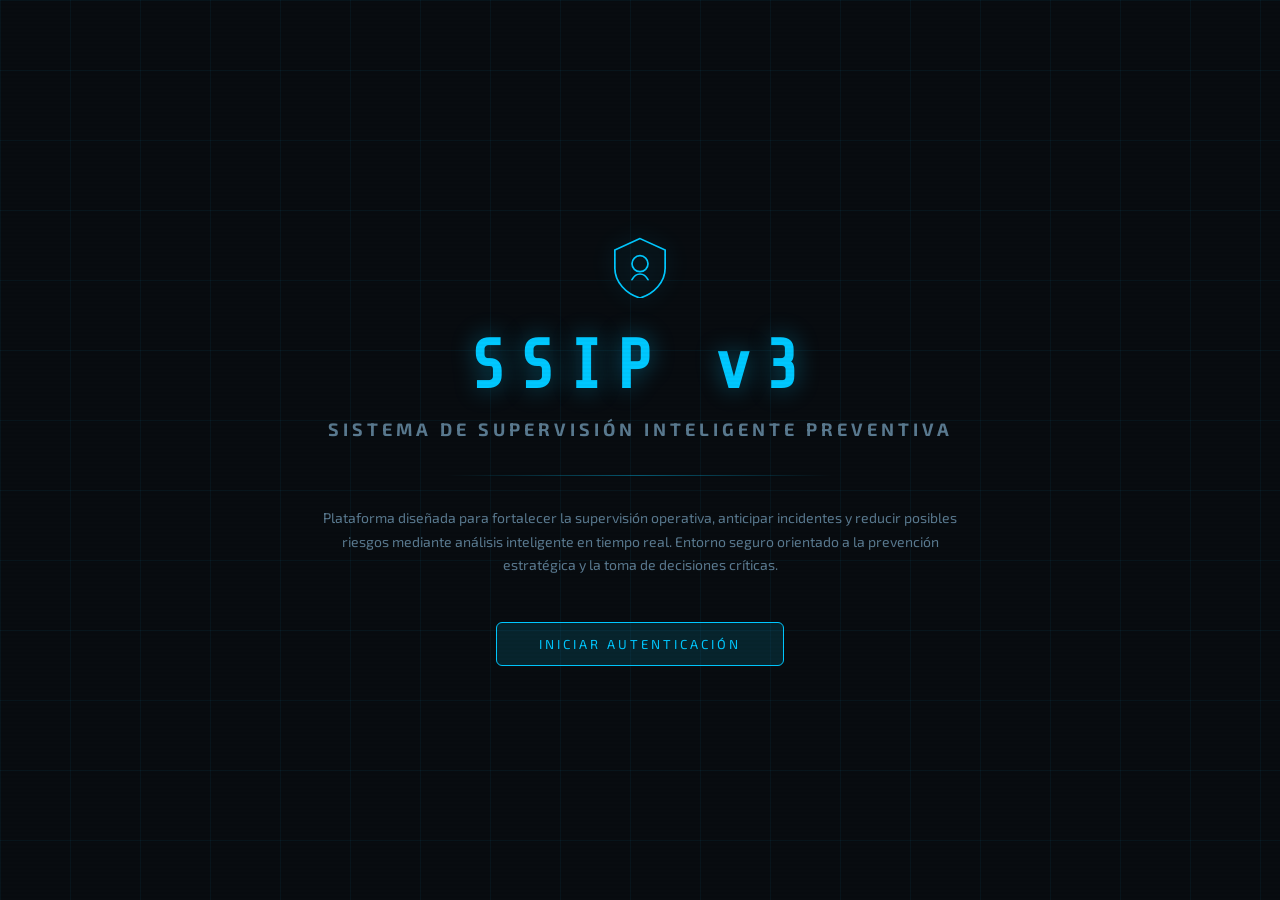
==== index.html @ f1a17220 "Add files via upload" ====
<!DOCTYPE html>
<html lang="es">
<head>
  <meta charset="UTF-8">
  <title>SSIP v3 — Sistema de Supervisión Inteligente Preventiva</title>
  <meta name="viewport" content="width=device-width, initial-scale=1.0">
  <link rel="stylesheet" href="style.css">
</head>
<body class="command-home">

  
  <div class="tactical-grid"></div>

  <main class="home-core">

    <div class="home-logo">
      <svg viewBox="0 0 56 56" fill="none" stroke="currentColor" stroke-width="1.5">
          <path d="M28 4L6 14v16c0 12 9.8 22.4 22 26 12.2-3.6 22-14 22-26V14L28 4z"/>
          <circle cx="28" cy="26" r="7"/>
          <path d="M21 40c1.8-3.4 4-5 7-5s5.2 1.6 7 5" stroke-linecap="round"/>
        </svg>
    </div>

    <h1 class="home-title">SSIP v3</h1>
    <h2 class="home-subtitle">
      Sistema de Supervisión Inteligente Preventiva
    </h2>

    <div class="home-divider"></div>

    <p class="home-description">
      Plataforma diseñada para fortalecer la supervisión operativa,
      anticipar incidentes y reducir posibles riesgos mediante análisis
      inteligente en tiempo real. Entorno seguro orientado a la
      prevención estratégica y la toma de decisiones críticas.
    </p>

    <a href="login.html" class="home-btn">
      INICIAR AUTENTICACIÓN
    </a>

  </main>

</body>
</html>
---- style.css ----
/* ═══════════════════════════════════════════════════════════
   SSIP — Sistema de Supervisión Inteligente Preventiva
   Dark security dashboard · Industrial / Tactical aesthetic
   ═══════════════════════════════════════════════════════════ */

@import url('https://fonts.googleapis.com/css2?family=Share+Tech+Mono&family=Exo+2:wght@300;400;600;700&display=swap');

/* ─── RESET & VARS ─────────────────────────────────────── */
*, *::before, *::after { box-sizing: border-box; margin: 0; padding: 0; }

:root {
  --bg-base:      #080c10;
  --bg-surface:   #0d1117;
  --bg-card:      #111820;
  --bg-card-alt:  #141c26;
  --border:       #1e2d3d;
  --border-glow:  #1e4060;

  --accent:       #00c8ff;
  --accent-dim:   rgba(0,200,255,0.12);
  --accent-glow:  rgba(0,200,255,0.4);

  --warn:         #ffaa00;
  --warn-dim:     rgba(255,170,0,0.12);

  --danger:       #ff3a3a;
  --danger-dim:   rgba(255,58,58,0.12);
  --danger-glow:  rgba(255,58,58,0.5);

  --ok:           #00e676;
  --ok-dim:       rgba(0,230,118,0.12);

  --text-primary:   #d4e4f0;
  --text-secondary: #5a7a90;
  --text-muted:     #2e4558;

  --font-ui:   'Exo 2', sans-serif;
  --font-mono: 'Share Tech Mono', monospace;
  --radius:    6px;
  --radius-lg: 10px;

  --header-h: 52px;
}

html, body {
  height: 100%;
  width: 100%;
  background: var(--bg-base);
  color: var(--text-primary);
  font-family: var(--font-ui);
  font-size: 14px;
  /* Desktop: sin scroll (layout fijo) */
  overflow: hidden;
}

/* Scanline texture */
body::before {
  content: '';
  position: fixed; inset: 0;
  background: repeating-linear-gradient(
    0deg,
    transparent, transparent 2px,
    rgba(0,0,0,0.025) 2px, rgba(0,0,0,0.025) 4px
  );
  pointer-events: none; z-index: 9999;
}

/* ─── HEADER ───────────────────────────────────────────── */
.app-header {
  display: flex;
  align-items: center;
  justify-content: space-between;
  padding: 0 16px;
  height: var(--header-h);
  background: var(--bg-surface);
  border-bottom: 1px solid var(--border);
  position: relative;
  z-index: 100;
  flex-shrink: 0;
  gap: 10px;
}
.app-header::after {
  content: '';
  position: absolute; bottom: 0; left: 0; right: 0; height: 1px;
  background: linear-gradient(90deg, transparent, var(--accent-glow), transparent);
}

.header-brand { display: flex; align-items: center; gap: 10px; flex-shrink: 0; }
.brand-icon { width: 32px; height: 32px; color: var(--accent); filter: drop-shadow(0 0 6px var(--accent-glow)); flex-shrink: 0; }
.brand-icon svg { width: 100%; height: 100%; }
.brand-text { display: flex; flex-direction: column; }
.brand-title {
  font-family: var(--font-mono); font-size: 17px;
  letter-spacing: 4px; color: var(--accent);
  text-shadow: 0 0 12px var(--accent-glow); line-height: 1;
}
.brand-sub {
  font-size: 9px; letter-spacing: 2px; text-transform: uppercase;
  color: var(--text-secondary); margin-top: 2px;
}

.header-status {
  display: flex;
  align-items: center;
  gap: 8px;
  flex-wrap: wrap;
  justify-content: flex-end;
  flex: 1;
  min-width: 0;
}

.status-badge {
  display: flex; align-items: center; gap: 6px;
  padding: 3px 10px; border-radius: 20px;
  background: var(--bg-card); border: 1px solid var(--border);
  font-family: var(--font-mono); font-size: 10px; letter-spacing: 2px;
  flex-shrink: 0;
}
.status-dot {
  width: 7px; height: 7px; border-radius: 50%;
  background: var(--text-muted); transition: all .3s; flex-shrink: 0;
}
.status-badge.online .status-dot { background: var(--ok); box-shadow: 0 0 8px var(--ok); animation: pulse-ok 2s infinite; }
.status-badge.alert  .status-dot { background: var(--danger); box-shadow: 0 0 8px var(--danger); animation: pulse-danger .5s infinite; }
.status-badge.online .status-label { color: var(--ok); }
.status-badge.alert  .status-label { color: var(--danger); }

.header-time {
  font-family: var(--font-mono); font-size: 18px;
  color: var(--text-primary); letter-spacing: 2px;
  min-width: 82px; text-align: right; flex-shrink: 0;
}

/* ─── ROOT LAYOUT ──────────────────────────────────────── */
.app-main {
  display: grid;
  grid-template-columns: 1fr 320px;
  height: calc(100vh - var(--header-h));
  overflow: hidden;
}

/* ─── VIDEO PANEL ──────────────────────────────────────── */
.video-panel {
  display: flex; flex-direction: column;
  background: var(--bg-base);
  border-right: 1px solid var(--border);
  overflow: hidden; min-height: 0;
}

/* Source bar */
.source-bar {
  display: flex; align-items: center; flex-wrap: wrap;
  gap: 6px; padding: 9px 12px;
  background: var(--bg-surface);
  border-bottom: 1px solid var(--border);
  flex-shrink: 0;
}
.source-tabs { display: flex; gap: 4px; flex-wrap: wrap; }
.source-tab {
  display: flex; align-items: center; gap: 5px;
  padding: 4px 11px; border-radius: var(--radius);
  background: transparent; border: 1px solid var(--border);
  color: var(--text-secondary); font-family: var(--font-ui);
  font-size: 12px; cursor: pointer; transition: all .2s;
  white-space: nowrap;
}
.source-tab svg { width: 13px; height: 13px; flex-shrink: 0; }
.source-tab:hover { border-color: var(--accent-dim); color: var(--text-primary); }
.source-tab.active { background: var(--accent-dim); border-color: var(--accent); color: var(--accent); }

.url-input {
  flex: 1; min-width: 160px; padding: 4px 9px;
  background: var(--bg-base); border: 1px solid var(--border);
  border-radius: var(--radius); color: var(--text-primary);
  font-family: var(--font-mono); font-size: 11px;
  outline: none; transition: border-color .2s;
}
.url-input:focus { border-color: var(--accent); }
.url-input::placeholder { color: var(--text-muted); }
.file-input-hidden { display: none; }

.btn-connect {
  padding: 4px 12px; background: var(--accent-dim);
  border: 1px solid var(--accent); border-radius: var(--radius);
  color: var(--accent); font-family: var(--font-ui);
  font-size: 12px; cursor: pointer; transition: all .2s; white-space: nowrap;
}
.btn-connect:hover { background: var(--accent); color: var(--bg-base); }
.webrtc-config, .file-config { display: flex; align-items: center; gap: 6px; flex: 1; flex-wrap: wrap; }

/* Canvas */
.canvas-wrapper {
  position: relative; flex: 1; background: #000;
  overflow: hidden; display: flex;
  align-items: center; justify-content: center;
  min-height: 0;
}
#videoElement  { position: absolute; inset: 0; width: 100%; height: 100%; object-fit: contain; }
#overlayCanvas { position: absolute; inset: 0; width: 100%; height: 100%; cursor: crosshair; }

.canvas-wrapper::before, .canvas-wrapper::after {
  content: ''; position: absolute; width: 18px; height: 18px;
  z-index: 10; pointer-events: none;
}
.canvas-wrapper::before { top: 8px; left: 8px; border-top: 2px solid var(--accent); border-left: 2px solid var(--accent); opacity: .5; }
.canvas-wrapper::after  { bottom: 8px; right: 8px; border-bottom: 2px solid var(--accent); border-right: 2px solid var(--accent); opacity: .5; }

/* Zone hint */
.zone-hint {
  position: absolute; top: 50%; left: 50%; transform: translate(-50%,-50%);
  display: flex; flex-direction: column; align-items: center; gap: 8px;
  color: var(--accent); font-size: 13px; letter-spacing: 1px;
  pointer-events: none; animation: fadeInOut 2s infinite; z-index: 20;
}
.zone-hint svg { width: 30px; height: 30px; opacity: .7; }

/* Alert overlay */
.alert-overlay {
  position: absolute; inset: 0; display: flex;
  flex-direction: column; align-items: center; justify-content: center;
  z-index: 30; pointer-events: none; animation: alertFlash .5s infinite;
}
.alert-pulse { position: absolute; inset: 0; border: 3px solid var(--danger); border-radius: 2px; animation: borderPulse .5s infinite; }
.alert-text {
  background: rgba(255,58,58,0.9); color: #fff;
  font-family: var(--font-mono); font-size: 14px; letter-spacing: 3px;
  padding: 7px 18px; border-radius: var(--radius); font-weight: bold;
  text-shadow: 0 0 10px rgba(255,255,255,0.5);
}

/* No signal */
.no-signal { display: flex; flex-direction: column; align-items: center; gap: 10px; color: var(--text-muted); z-index: 5; user-select: none; }
.no-signal-icon { opacity: .25; }
.no-signal-icon svg { width: 60px; height: 60px; }
.no-signal p { font-size: 13px; letter-spacing: 1px; }
.no-signal-sub { font-size: 11px; opacity: .6; }

/* Video controls bar */
.video-controls {
  display: flex; align-items: center; gap: 6px;
  padding: 9px 12px; flex-wrap: wrap;
  background: var(--bg-surface);
  border-top: 1px solid var(--border);
  flex-shrink: 0;
}
.ctrl-btn {
  display: flex; align-items: center; gap: 5px;
  padding: 7px 13px; background: var(--bg-card);
  border: 1px solid var(--border); border-radius: var(--radius);
  color: var(--text-secondary); font-family: var(--font-ui);
  font-size: 11px; cursor: pointer; transition: all .2s; white-space: nowrap;
  touch-action: manipulation; /* better touch targets */
}
.ctrl-btn svg { width: 13px; height: 13px; flex-shrink: 0; }
.ctrl-btn:hover:not(:disabled) { border-color: var(--accent); color: var(--accent); }
.ctrl-btn:disabled { opacity: .25; cursor: not-allowed; }
.ctrl-btn.active { background: var(--danger-dim); border-color: var(--danger); color: var(--danger); }
.fps-counter { margin-left: auto; font-family: var(--font-mono); font-size: 10px; color: var(--text-muted); letter-spacing: 1px; }

/* ─── SIDEBAR ──────────────────────────────────────────── */
.sidebar {
  display: flex;
  flex-direction: column;
  height: 100%;
  overflow: hidden;
  background: var(--bg-surface);
}

.sidebar-top {
  flex-shrink: 0;
  overflow-y: auto;
  max-height: 62%;
  scrollbar-width: thin;
  scrollbar-color: var(--border) transparent;
  border-bottom: 1px solid var(--border);
}
.sidebar-top::-webkit-scrollbar { width: 3px; }
.sidebar-top::-webkit-scrollbar-thumb { background: var(--border); border-radius: 2px; }

.sidebar-bottom {
  flex: 1;
  display: flex;
  flex-direction: column;
  overflow: hidden;
  min-height: 0;
}

.side-card {
  padding: 14px 16px;
  border-bottom: 1px solid var(--border);
  flex-shrink: 0;
}
.side-card:last-child { border-bottom: none; }

.card-title { font-size: 10px; font-weight: 600; letter-spacing: 2.5px; text-transform: uppercase; color: var(--text-secondary); margin-bottom: 12px; }
.card-header-row { display: flex; align-items: center; justify-content: space-between; margin-bottom: 10px; }
.card-header-row .card-title { margin-bottom: 0; }

/* State grid */
.state-grid { display: grid; grid-template-columns: 1fr 1fr; gap: 6px; }
.state-item { background: var(--bg-card); border: 1px solid var(--border); border-radius: var(--radius); padding: 9px 11px; }
.state-label { display: block; font-size: 9px; color: var(--text-muted); letter-spacing: 1px; text-transform: uppercase; margin-bottom: 2px; }
.state-val { display: block; font-family: var(--font-mono); font-size: 10px; color: var(--text-secondary); overflow: hidden; text-overflow: ellipsis; white-space: nowrap; }
.state-val.ok   { color: var(--ok); }
.state-val.warn { color: var(--warn); }
.state-val.err  { color: var(--danger); }

/* Metrics */
.metrics-row { display: grid; grid-template-columns: repeat(3,1fr); gap: 6px; }
.metric-box { background: var(--bg-card); border: 1px solid var(--border); border-radius: var(--radius); padding: 11px 8px; text-align: center; }
.metric-box.warn   { border-color: rgba(255,170,0,0.3); }
.metric-box.danger { border-color: rgba(255,58,58,0.3); }
.metric-num { display: block; font-family: var(--font-mono); font-size: 22px; color: var(--text-primary); line-height: 1; margin-bottom: 4px; }
.metric-box.warn   .metric-num { color: var(--warn); }
.metric-box.danger .metric-num { color: var(--danger); }
.metric-lbl { font-size: 9px; color: var(--text-muted); letter-spacing: 1px; text-transform: uppercase; }

/* Sliders */
.slider-group { margin-bottom: 13px; }
.slider-group:last-child { margin-bottom: 0; }
.slider-group label { display: flex; justify-content: space-between; font-size: 11px; color: var(--text-secondary); margin-bottom: 7px; letter-spacing: .3px; }
.slider-val { font-family: var(--font-mono); color: var(--accent); min-width: 22px; text-align: right; }
.slider { width: 100%; -webkit-appearance: none; appearance: none; height: 5px; background: var(--border); border-radius: 3px; outline: none; cursor: pointer; transition: background .2s; }
.slider::-webkit-slider-thumb { -webkit-appearance: none; width: 16px; height: 16px; border-radius: 50%; background: var(--accent); box-shadow: 0 0 6px var(--accent-glow); cursor: pointer; }
.slider::-moz-range-thumb { width: 16px; height: 16px; border-radius: 50%; background: var(--accent); border: none; cursor: pointer; }

/* Zone list */
#zoneList {
  display: flex; flex-direction: column; gap: 4px;
  margin-top: 8px; max-height: 130px; overflow-y: auto;
  scrollbar-width: thin; scrollbar-color: var(--border) transparent; padding-right: 2px;
}
#zoneList::-webkit-scrollbar { width: 3px; }
#zoneList::-webkit-scrollbar-thumb { background: var(--border); border-radius: 2px; }

/* Events card */
.events-card {
  flex: 1; display: flex; flex-direction: column;
  overflow: hidden; min-height: 0; padding: 14px 16px;
}
.btn-export {
  display: flex; align-items: center; gap: 4px;
  padding: 3px 9px; background: var(--ok-dim);
  border: 1px solid var(--ok); border-radius: var(--radius);
  color: var(--ok); font-size: 11px; font-family: var(--font-ui);
  cursor: pointer; transition: all .2s;
}
.btn-export svg { width: 11px; height: 11px; }
.btn-export:hover { background: var(--ok); color: var(--bg-base); }

.events-list {
  flex: 1; display: flex; flex-direction: column; gap: 5px;
  overflow-y: auto; min-height: 0; margin-top: 8px; padding-right: 2px;
  scrollbar-width: thin; scrollbar-color: var(--border) transparent;
}
.events-list::-webkit-scrollbar { width: 3px; }
.events-list::-webkit-scrollbar-thumb { background: var(--border); border-radius: 2px; }

.events-empty { text-align: center; color: var(--text-muted); font-size: 11px; padding: 16px 0; letter-spacing: 1px; }

.event-item {
  display: flex; gap: 8px; padding: 8px 9px;
  background: var(--bg-card); border: 1px solid var(--border);
  border-radius: var(--radius); cursor: pointer;
  transition: border-color .2s; align-items: flex-start; flex-shrink: 0;
  animation: slideIn .25s ease;
}
.event-item:hover { border-color: var(--accent); }
.event-item.severity-high { border-left: 3px solid var(--danger); }
.event-item.severity-med  { border-left: 3px solid var(--warn); }
.event-item.severity-low  { border-left: 3px solid var(--accent); }
.event-thumb { width: 38px; height: 28px; border-radius: 3px; object-fit: cover; flex-shrink: 0; background: var(--bg-base); border: 1px solid var(--border); }
.event-info { flex: 1; min-width: 0; }
.event-type { font-size: 10px; font-weight: 600; color: var(--text-primary); white-space: nowrap; overflow: hidden; text-overflow: ellipsis; }
.event-time { font-family: var(--font-mono); font-size: 9px; color: var(--text-muted); margin-top: 2px; }

/* ─── MODAL ─────────────────────────────────────────────── */
.modal-backdrop { position: fixed; inset: 0; background: rgba(0,0,0,0.85); z-index: 1000; display: flex; align-items: center; justify-content: center; padding: 16px; }
.event-modal { background: var(--bg-card); border: 1px solid var(--border-glow); border-radius: var(--radius-lg); box-shadow: 0 0 40px rgba(0,200,255,0.12); width: 100%; max-width: 560px; overflow: hidden; }
.modal-header { display: flex; align-items: center; justify-content: space-between; padding: 13px 16px; border-bottom: 1px solid var(--border); }
.modal-title { font-family: var(--font-mono); font-size: 12px; letter-spacing: 2px; color: var(--accent); }
.modal-close { background: none; border: none; color: var(--text-secondary); cursor: pointer; font-size: 16px; line-height: 1; padding: 2px 6px; border-radius: 3px; transition: all .2s; }
.modal-close:hover { background: var(--danger-dim); color: var(--danger); }
.modal-snapshot { width: 100%; display: block; max-height: 280px; object-fit: contain; background: #000; }
.modal-meta { padding: 13px 16px; font-family: var(--font-mono); font-size: 11px; color: var(--text-secondary); line-height: 1.7; }

/* ─── UTILITIES ─────────────────────────────────────────── */
.hidden { display: none !important; }

/* ─── ANIMATIONS ────────────────────────────────────────── */
@keyframes pulse-ok     { 0%,100%{opacity:1;box-shadow:0 0 6px var(--ok);}  50%{opacity:.6;box-shadow:0 0 12px var(--ok);} }
@keyframes pulse-danger { 0%,100%{opacity:1;box-shadow:0 0 8px var(--danger);} 50%{opacity:.4;box-shadow:0 0 4px var(--danger);} }
@keyframes alertFlash   { 0%,100%{opacity:1;} 50%{opacity:.7;} }
@keyframes borderPulse  { 0%,100%{box-shadow:inset 0 0 20px rgba(255,58,58,0.2),0 0 20px rgba(255,58,58,0.3);} 50%{box-shadow:inset 0 0 40px rgba(255,58,58,0.4),0 0 40px rgba(255,58,58,0.5);} }
@keyframes fadeInOut    { 0%,100%{opacity:.4;transform:translate(-50%,-50%) scale(1);} 50%{opacity:.9;transform:translate(-50%,-50%) scale(1.05);} }
@keyframes slideIn      { from{opacity:0;transform:translateX(12px);} to{opacity:1;transform:translateX(0);} }

/* ═══════════════════════════════════════════════════════════
   RESPONSIVE — Tablet (≤ 900px)
   ═══════════════════════════════════════════════════════════ */
@media (max-width: 900px) {
  html, body {
    height: auto;
    overflow-x: hidden;
    overflow-y: auto;
  }

  .app-main {
    display: flex;
    flex-direction: column;
    height: auto;
    overflow: visible;
  }

  .video-panel {
    border-right: none;
    border-bottom: 1px solid var(--border);
    min-height: 0;
    overflow: visible;
  }

  .canvas-wrapper {
    /* Fixed aspect ratio so video doesn't collapse */
    aspect-ratio: 16 / 9;
    flex: none;
    width: 100%;
  }

  .sidebar {
    height: auto;
    overflow: visible;
    max-height: none;
    border-top: 1px solid var(--border);
  }

  .sidebar-top {
    max-height: none;
    overflow: visible;
  }

  .sidebar-bottom {
    min-height: 240px;
  }

  .events-list {
    max-height: 220px;
  }
}

/* ═══════════════════════════════════════════════════════════
   RESPONSIVE — Mobile (≤ 600px)
   ═══════════════════════════════════════════════════════════ */
@media (max-width: 600px) {

  /* ── Header: stack brand + status on two rows ── */
  .app-header {
    height: auto;
    flex-wrap: wrap;
    padding: 8px 12px;
    gap: 8px;
  }

  .header-brand { flex: 1; min-width: 0; }

  .brand-title  { font-size: 14px; letter-spacing: 3px; }
  .brand-sub    { font-size: 8px; }

  .header-status {
    flex: 0 0 100%;
    justify-content: flex-start;
    gap: 6px;
    flex-wrap: wrap;
  }

  /* Hide clock on very small screens — saves space */
  .header-time { display: none; }

  /* Status badge smaller */
  .status-badge { font-size: 9px; padding: 2px 7px; letter-spacing: 1px; }

  /* Firebase status shorter */
  #fbStatus { font-size: 9px; padding: 2px 6px; }

  /* Cam toggle smaller */
  #btnCamToggle { font-size: 11px; padding: 4px 10px; }

  /* Back link smaller */
  .back-link { font-size: 11px; padding: 4px 8px; }

  /* ── Update header height var for layout calc ── */
  :root { --header-h: auto; }

  .app-main {
    /* No fixed height on mobile */
    height: auto;
  }

  /* ── Source tabs: wrap and use full width ── */
  .source-bar { padding: 6px 8px; }
  .source-tabs { width: 100%; }
  .source-tab {
    flex: 1;
    justify-content: center;
    padding: 6px 6px;
    font-size: 11px;
    min-height: 34px; /* good touch target */
  }

  .webrtc-config,
  .file-config { flex: 0 0 100%; }

  .url-input { min-width: 0; font-size: 11px; }

  /* ── Canvas aspect ratio ── */
  .canvas-wrapper {
    aspect-ratio: 16 / 9;
    flex: none;
    width: 100%;
  }

  /* ── Controls: wrap nicely, larger touch targets ── */
  .video-controls { padding: 6px 8px; gap: 5px; }
  .ctrl-btn {
    flex: 1 1 auto;
    justify-content: center;
    min-height: 36px;
    font-size: 11px;
    padding: 6px 8px;
  }
  /* Hide label text on small screens, keep icon */
  .ctrl-btn span { display: none; }
  .ctrl-btn svg  { width: 15px; height: 15px; }

  .fps-counter { flex: 0 0 100%; text-align: center; margin-left: 0; margin-top: 2px; }

  /* ── Sidebar: natural flow ── */
  .sidebar { height: auto; overflow: visible; }
  .sidebar-top { max-height: none; overflow: visible; }
  .sidebar-bottom { min-height: 280px; }

  /* Wider state grid labels */
  .state-grid { grid-template-columns: 1fr 1fr; }
  .state-val  { font-size: 10px; }

  /* Events list fixed height on mobile */
  .events-list { max-height: 260px; }

  /* ── Modal full screen on mobile ── */
  .modal-backdrop { padding: 0; align-items: flex-end; }
  .event-modal {
    max-width: 100%;
    border-radius: var(--radius-lg) var(--radius-lg) 0 0;
    max-height: 90vh;
    overflow-y: auto;
  }
}

/* ═══════════════════════════════════════
   HOME — Tactical Command Access
   ═══════════════════════════════════════ */
.home-screen {
  display: flex;
  height: 100vh;
  align-items: center;
  justify-content: center;
  background: var(--bg-base);
  position: relative;
  overflow: hidden;
}

.auth-background { position: fixed; inset: 0; z-index: 0; }

.home-container {
  width: 100%;
  max-width: 900px;
  padding: 40px;
  position: relative;
  z-index: 1;
}

.home-core { text-align: center; position: relative; }

.home-brand-block { margin-bottom: 40px; }

.home-brand-title {
  font-family: var(--font-mono); font-size: 56px;
  letter-spacing: 8px; color: var(--accent);
  text-shadow: 0 0 20px var(--accent-glow); margin-bottom: 14px;
}

.home-brand-sub {
  font-family: var(--font-ui); font-weight: 300;
  font-size: 18px; letter-spacing: 3px; text-transform: uppercase;
  color: var(--text-secondary);
}

.home-divider {
  height: 1px; margin: 30px auto; width: 60%;
  background: linear-gradient(90deg, transparent, var(--accent-glow), transparent);
}

.home-status-line {
  font-family: var(--font-mono); font-size: 11px;
  letter-spacing: 3px; color: var(--text-muted); margin-bottom: 40px;
}

.home-access-btn {
  display: inline-block; padding: 12px 34px;
  border: 1px solid var(--accent); border-radius: var(--radius);
  background: var(--accent-dim); color: var(--accent);
  font-family: var(--font-ui); font-size: 13px;
  letter-spacing: 3px; text-decoration: none; transition: all .25s ease;
}
.home-access-btn:hover { background: var(--accent); color: var(--bg-base); box-shadow: 0 0 18px var(--accent-glow); }

/* Command home */
.command-home {
  height: 100vh; overflow: hidden; position: relative;
  background: var(--bg-base); display: flex;
  align-items: center; justify-content: center;
}

.tactical-grid {
  position: absolute; inset: 0;
  background-image:
    linear-gradient(rgba(0,200,255,0.05) 1px, transparent 1px),
    linear-gradient(90deg, rgba(0,200,255,0.05) 1px, transparent 1px);
  background-size: 70px 70px; z-index: 0;
}

.home-logo { width: 64px; height: 64px; margin: 0 auto 30px; color: var(--accent); filter: drop-shadow(0 0 10px var(--accent-glow)); }
.home-title { font-family: var(--font-mono); font-size: 68px; letter-spacing: 12px; color: var(--accent); text-shadow: 0 0 25px var(--accent-glow); margin-bottom: 14px; animation: glowPulse 3s infinite ease-in-out; }
.home-subtitle { font-family: var(--font-ui); font-size: 18px; letter-spacing: 4px; text-transform: uppercase; color: var(--text-secondary); margin-bottom: 35px; }
.home-description { max-width: 640px; margin: 0 auto 45px; font-size: 14px; line-height: 1.7; color: var(--text-secondary); }
.home-btn { display: inline-block; padding: 13px 42px; border: 1px solid var(--accent); background: var(--accent-dim); color: var(--accent); font-family: var(--font-ui); font-size: 13px; letter-spacing: 3px; text-decoration: none; border-radius: var(--radius); transition: all .3s ease; }
.home-btn:hover { background: var(--accent); color: var(--bg-base); box-shadow: 0 0 18px var(--accent-glow); }

.brand-link, .brand-link:hover, .brand-link:focus, .brand-link:active { text-decoration: none !important; color: inherit; }
.brand-link * { text-decoration: none !important; }

@keyframes glowPulse {
  0%,100% { text-shadow: 0 0 15px var(--accent-glow); }
  50%     { text-shadow: 0 0 35px var(--accent-glow); }
}
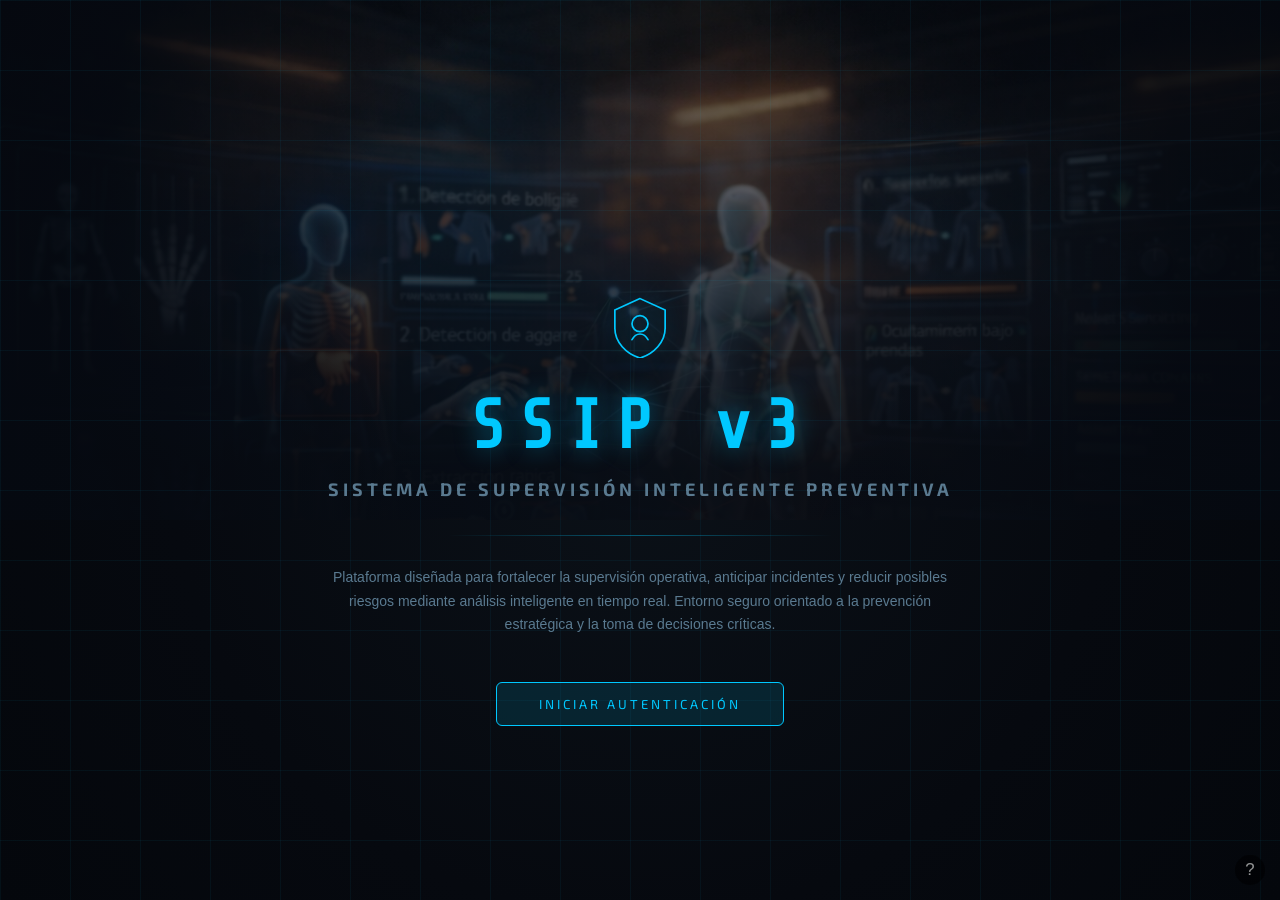
==== commit dd9df5bf: "Add files via upload" ====
--- a/index.html
+++ b/index.html
@@ -38,8 +38,10 @@
     <a href="login.html" class="home-btn">
       INICIAR AUTENTICACIÓN
     </a>
+  <!-- Signo de interrogación discreto -->
+  <a href="about.html" class="help-link" title="Ver presentación">?</a>
+  </main>
+ <a href="about.html" class="help-link" title="Ver presentación">?</a>
+</body>
+</html>
 
-  </main>
-
-</body>
-</html>
--- a/style.css
+++ b/style.css
@@ -641,4 +641,96 @@
 @keyframes glowPulse {
   0%,100% { text-shadow: 0 0 15px var(--accent-glow); }
   50%     { text-shadow: 0 0 35px var(--accent-glow); }
-}+}
+
+
+
+/* ===== FONDO SUPERIOR INTEGRADO ===== */
+
+.command-home {
+  margin: 0;
+  background: radial-gradient(circle at center, #0b1118 0%, #06090f 60%, #04070c 100%);
+  color: #d6e2f0;
+  font-family: 'Segoe UI', sans-serif;
+  overflow-x: hidden;
+  position: relative;
+}
+
+/* Capa de imagen superior */
+.command-home::before {
+  content: "";
+  position: absolute;
+  top: 0;
+  left: 50%;
+  transform: translateX(-50%);
+  width: 100%;
+  height: 520px;
+  background: 
+    radial-gradient(circle at center, rgba(6,10,18,0) 40%, rgba(6,10,18,0.85) 80%),
+    linear-gradient(to bottom, rgba(6,10,18,0.1) 0%, rgba(6,10,18,0.95) 90%),
+    url("ssip.png") center top / cover no-repeat;
+  opacity: 0.60; /* Ajusta intensidad  fade img*/
+  pointer-events: none;
+  z-index: 0;
+}
+
+/* Asegura que el contenido esté por encima */
+.home-core {
+  position: relative;
+  z-index: 2;
+  padding-top: 120px; /* Baja el contenido */
+}
+
+.help-link {
+      position: fixed;
+      bottom: 15px;
+      right: 15px;
+      font-family: 'Montserrat', sans-serif;
+      font-size: 1.2rem;
+      color: rgba(255,255,255,0.4);
+      text-decoration: none;
+      background: rgba(0,0,0,0.3);
+      width: 30px;
+      height: 30px;
+      display: flex;
+      align-items: center;
+      justify-content: center;
+      border-radius: 50%;
+      transition: all 0.3s ease;
+      z-index: 999;
+    }
+
+    .help-link:hover {
+      color: var(--accent, #00e6ff);
+      background: rgba(0,0,0,0.6);
+      transform: scale(1.1);
+    }
+
+    /* Fix: canvas siempre encima del img MJPEG dinámico */
+#overlayCanvas { z-index: 2; }
+
+/* ── System Status Bar aside  ── */
+.sys-status {
+  display:flex; align-items:center; gap:7px;
+  padding:5px 16px 8px; font-family:var(--font-mono);
+  font-size:10px; letter-spacing:.5px; color:var(--text-secondary);
+  min-height:24px; transition:opacity .3s;
+}
+.sys-status.hidden { display:none; }
+.ssb-dot {
+  width:7px; height:7px; border-radius:50%;
+  background:var(--text-muted); flex-shrink:0; transition:background .3s;
+}
+.sys-status.loading .ssb-dot {
+  background:transparent; border:2px solid var(--accent);
+  border-top-color:transparent; animation:ssbSpin .7s linear infinite;
+}
+.sys-status.ok   .ssb-dot { background:var(--ok);    box-shadow:0 0 6px var(--ok); }
+.sys-status.warn .ssb-dot { background:var(--warn);  animation:ssbPulse 1s ease-in-out infinite; }
+.sys-status.err  .ssb-dot { background:var(--danger); box-shadow:0 0 6px var(--danger); }
+.sys-status.ok   { color:var(--ok); }
+.sys-status.warn { color:var(--warn); }
+.sys-status.err  { color:var(--danger); }
+.ssb-msg { flex:1; white-space:nowrap; overflow:hidden; text-overflow:ellipsis; }
+@keyframes ssbSpin  { to { transform:rotate(360deg); } }
+@keyframes ssbPulse { 0%,100%{opacity:1} 50%{opacity:.25} }
